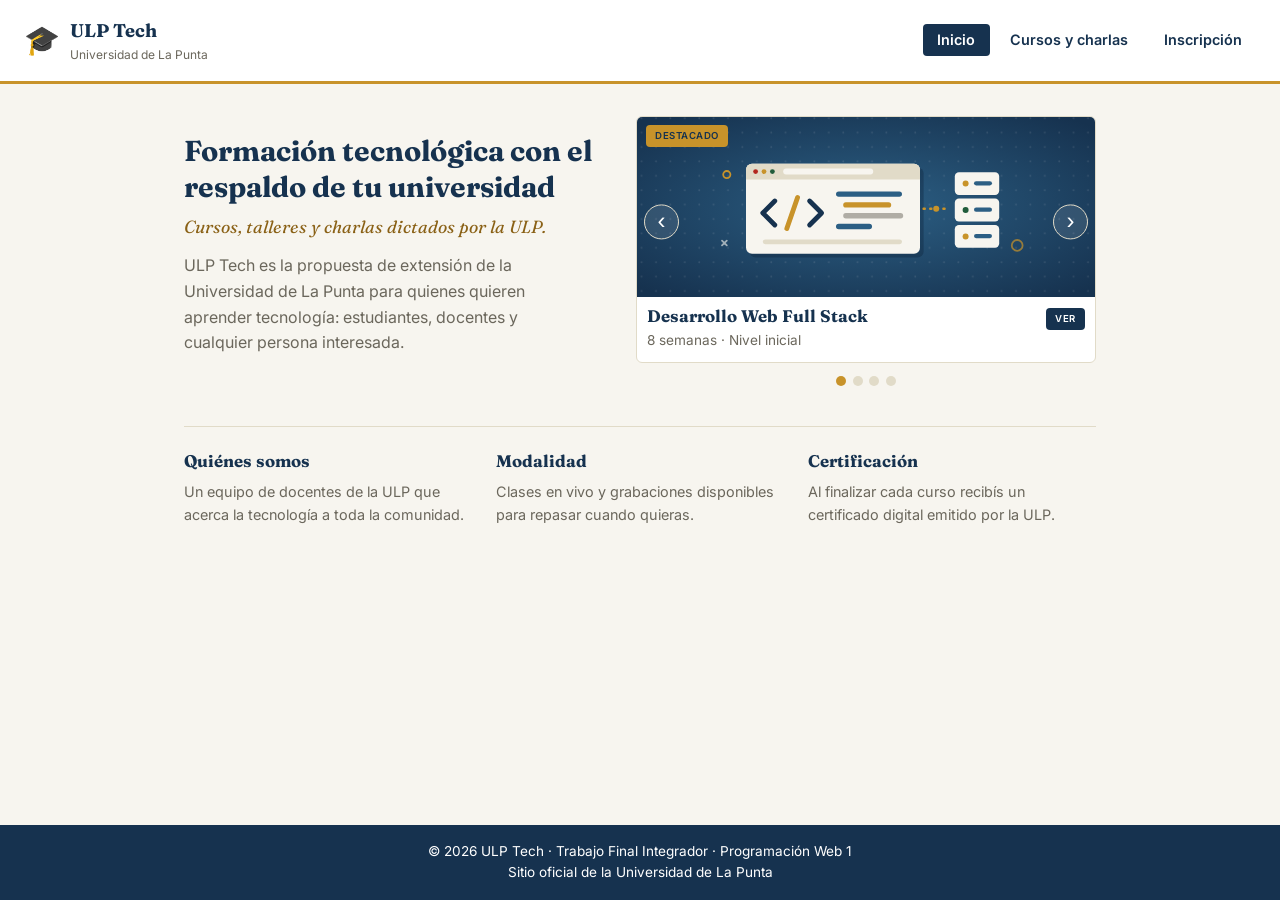
==== index.html @ 816b096e "carrusel: etiqueta dinámica" ====
<!DOCTYPE html>
<html lang="es">

<head>
    <meta charset="UTF-8">
    <meta name="viewport" content="width=device-width, initial-scale=1.0">
    <title>ULP Tech | Inicio</title>
    <link rel="preconnect" href="https://fonts.googleapis.com">
    <link rel="preconnect" href="https://fonts.gstatic.com" crossorigin>
    <link
        href="https://fonts.googleapis.com/css2?family=Fraunces:wght@500;600&family=Inter:wght@400;500;600&display=swap"
        rel="stylesheet">
    <link rel="stylesheet" href="css/estilos.css">
</head>

<body>
    <header class="encabezado">
        <a class="marca" href="index.html">
            <span class="marca-icono" aria-hidden="true">🎓</span>
            <span class="marca-texto">
                <strong>ULP Tech</strong>
                <small>Universidad de La Punta</small>
            </span>
        </a>

        <nav class="menu" aria-label="Menú principal">
            <ul>
                <li><a href="index.html" aria-current="page">Inicio</a></li>
                <li><a href="contenido.html">Cursos y charlas</a></li>
                <li><a href="contacto.html">Inscripción</a></li>
            </ul>
        </nav>
    </header>
    <main class="contenido-pagina">

        <section class="hero">
            <div class="hero-texto">
                <h1>Formación tecnológica con el respaldo de tu universidad</h1>
                <p class="eslogan">Cursos, talleres y charlas dictados por la ULP.</p>
                <p>ULP Tech es la propuesta de extensión de la Universidad de La Punta para quienes
                    quieren aprender tecnología: estudiantes, docentes y cualquier persona interesada.</p>
            </div>

            <section class="carrusel" aria-label="Cursos destacados">
                <div class="carrusel-visor">
                    <button class="carrusel-boton" id="btn-anterior" type="button"
                        aria-label="Curso anterior">‹</button>

                    <figure class="carrusel-figura">
                        <span id="carrusel-etiqueta" class="carrusel-etiqueta oculto"></span>
                        <img id="imagen-carrusel" src="img/carrusel/fullstack.svg" alt="">
                        <figcaption>
                            <div class="carrusel-cabecera">
                                <h2 id="titulo-carrusel">Desarrollo Web Full Stack</h2>
                                <a class="enlace-ver" id="enlace-ver" href="contenido.html#fullstack">VER</a>
                            </div>
                            <p id="descripcion-carrusel">8 semanas · nivel inicial</p>
                        </figcaption>
                    </figure>

                    <button class="carrusel-boton" id="btn-siguiente" type="button"
                        aria-label="Curso siguiente">›</button>
                </div>

                <!-- Los puntos indicadores los crea carrusel.js con createElement() -->
                <div class="carrusel-indicadores" id="indicadores-carrusel" aria-hidden="true"></div>
            </section>
        </section>

        <section class="tarjetas">
            <article class="tarjeta">
                <h2>Quiénes somos</h2>
                <p>Un equipo de docentes de la ULP que acerca la tecnología a toda la comunidad.</p>
            </article>
            <article class="tarjeta">
                <h2>Modalidad</h2>
                <p>Clases en vivo y grabaciones disponibles para repasar cuando quieras.</p>
            </article>
            <article class="tarjeta">
                <h2>Certificación</h2>
                <p>Al finalizar cada curso recibís un certificado digital emitido por la ULP.</p>
            </article>
        </section>

    </main>
    <footer class="pie">
        <p>© 2026 ULP Tech · Trabajo Final Integrador · Programación Web 1</p>
        <p><a href="https://www.ulp.edu.ar" target="_blank" rel="noopener">Sitio oficial de la Universidad de La
                Punta</a></p>
    </footer>
    <script src="js/carrusel.js"></script>
</body>

</html>
---- css/estilos.css ----
/* ===== 1. VARIABLES ===== */
:root {
    /* Colores */
    --azul: #16324F;
    --azul-claro: #2C5F84;
    --dorado: #C8932A;
    --dorado-claro: #d6ad5d;
    --dorado-texto: #8A6116;

    /* dorado oscuro: buen contraste para texto */
    --fondo: #F7F5EF;
    --fondo-claro: #ede9e2;
    --blanco: #FFFFFF;
    --texto: #1E1E1E;
    --texto-suave: #6B675C;
    --borde: #E1DBC8;
    --verde: #205C3B;
    --verde-claro: #EAF3EC;
    --rojo: #B3261E;

    /* Tipografías */
    --fuente-titulos: "Fraunces", Georgia, serif;
    --fuente-texto: "Inter", Arial, sans-serif;

    /* Espacios (escala) */
    --espacio-xs: 0.25rem;
    --espacio-s: 0.5rem;
    --espacio-m: 1rem;
    --espacio-l: 1.5rem;
    --espacio-xl: 2rem;

    /* Bordes */
    --radio: 6px;
    --radio-chico: 4px;
    --linea: 1px solid var(--borde);

    /* Medidas */
    --ancho-maximo: 960px;
}

/* ===== 2. RESET ===== */
* {
    margin: 0;
    padding: 0;
    box-sizing: border-box;
}

img {
    display: block;
    max-width: 100%;
}

body {
    font-family: var(--fuente-texto);
    color: var(--texto);
    background-color: var(--fondo);
    line-height: 1.6;
    min-height: 100vh;
    display: flex;
    flex-direction: column;
}

h1,
h2,
h3 {
    font-family: var(--fuente-titulos);
    color: var(--azul);
    line-height: 1.25;
    margin-bottom: 0.5rem;
}

h1 {
    font-size: 1.8rem;
}

h2 {
    font-size: 1.3rem;
}

h3 {
    font-size: 1.05rem;
}

p {
    margin-bottom: 0.75rem;
}

a {
    color: var(--azul-claro);
}

a:focus-visible,
button:focus-visible {
    outline: 3px solid var(--dorado);
    outline-offset: 2px;
}

.encabezado {
    display: flex;
    justify-content: space-between;
    align-items: center;
    flex-wrap: nowrap;
    gap: 1rem;
    padding: 1rem 1.5rem;
    background-color: var(--blanco);
    border-bottom: 3px solid var(--dorado);
}

.marca {
    display: flex;
    align-items: center;
    gap: 0.6rem;
    text-decoration: none;
}

.marca-icono {
    font-size: 1.8rem;
}

.marca-texto strong {
    display: block;
    font-family: var(--fuente-titulos);
    font-size: 1.15rem;
    color: var(--azul);
}

.marca-texto small {
    display: block;
    font-size: 0.75rem;
    color: var(--texto-suave);
}

.menu ul {
    display: flex;
    flex-wrap: wrap;
    gap: 0.4rem;
    list-style: none;
}

.menu a {
    text-decoration: none;
    padding: 0.45rem 0.9rem;
    border-radius: 4px;
    font-size: 0.9rem;
    font-weight: 600;
    color: var(--azul);
}

.menu a:hover {
    background-color: var(--fondo);
}

.menu a[aria-current="page"] {
    background-color: var(--azul);
    color: var(--blanco);
}

.pie {
    background-color: var(--azul);
    color: var(--blanco);
    text-align: center;
    padding: 1rem;
    font-size: 0.85rem;
}

.pie p {
    margin-bottom: 0;
}

.pie p a {
    text-decoration: none;
    color: var(--blanco);
}

.pie p a:hover {
    color: var(--dorado);
}

/* contenedor de la página */

.contenido-pagina {
    flex: 1;
    width: 100%;
    max-width: 960px;
    margin: 0 auto;
    padding: 2rem 1.5rem;
}

/* pagina de inicio */
.hero {
    display: flex;
    flex-wrap: wrap;
    align-items: center;
    gap: 2rem;
}

.hero-texto {
    flex: 1 1 260px;
    /* 1 se puede achicar 1 se puede agrandar - 260px de maximo */
}

.hero-texto p {
    color: var(--texto-suave);
    max-width: 40ch;
}

.hero-texto .eslogan {
    font-family: var(--fuente-titulos);
    font-style: italic;
    font-size: 1.1rem;
    color: var(--dorado-texto);
}

.carrusel {
    flex: 1 1 300px;
}

.carrusel-visor {
    display: flex;
    align-items: center;
    gap: 0.5rem;
    position: relative;
}

.carrusel-figura {
    flex: 1;
    min-width: 0;
    background-color: var(--blanco);
    border: 1px solid var(--borde);
    border-radius: 6px;
    overflow: hidden;
}

.carrusel-cabecera {
    display: flex;
    justify-content: space-between;
    align-items: baseline;
    gap: 0.5rem;
}

.oculto {
    display: none;
}

.carrusel-etiqueta {
    position: absolute;
    top: 0.6rem;
    left: 0.6rem;
    z-index: 1;
    color: var(--azul);
    background-color: var(--dorado);
    padding: 0.2rem 0.6rem;
    border-radius: 4px;
    font-size: 0.6rem;
    font-weight: 600;
    text-transform: uppercase;
    letter-spacing: 0.05em;
    white-space: nowrap;
}

.carrusel-figura img {
    width: 100%;
    height: 180px;
    object-fit: cover;
}

.carrusel-figura figcaption {
    padding: 0.6rem;
}

.carrusel-figura h2 {
    font-size: 1.05rem;
    margin-bottom: 0.2rem;
}

.carrusel-figura p {
    font-size: 0.85rem;
    color: var(--texto-suave);
    margin-bottom: 0;
}

.carrusel-boton {
    width: 2.2rem;
    height: 2.2rem;
    border: 1px solid var(--borde);
    border-radius: 50%;
    background-color: rgba(255, 255, 255, 0.1);
    color: var(--blanco);
    font-size: 1.5rem;
    line-height: 1;
    cursor: pointer;
    flex-shrink: 0;
    position: absolute;
    transform: translateY(-50%);
    z-index: 1;
}

#btn-anterior {
    left: 0.5rem;
}

#btn-siguiente {
    right: 0.5rem;
}

.carrusel-boton:hover {
    background-color: rgba(22, 50, 79, 0.8);
    color: var(--blanco);
}

.carrusel-indicadores {
    display: flex;
    justify-content: center;
    gap: 0.4rem;
    margin-top: 0.8rem;
}

.punto {
    width: 10px;
    height: 10px;
    border-radius: 50%;
    background-color: var(--borde);
}

.punto.activo {
    background-color: var(--dorado);
}

.tarjetas {
    display: flex;
    flex-wrap: wrap;
    gap: 1.5rem;
    margin-top: 2.5rem;
    padding-top: 1.5rem;
    border-top: 1px solid var(--borde);
}

.tarjeta {
    flex: 1 1 200px;
}

.tarjeta h2 {
    font-size: 1.05rem;
}

.tarjeta p {
    font-size: 0.9rem;
    color: var(--texto-suave);
}

/* PAGINA CURSOS Y CHARLAS - TRES COLUMNAS CON FLEXBOX */

.columnas {
    display: flex;
    flex-wrap: wrap;
    align-items: flex-start;
    gap: 1.2rem;
    margin-top: 1rem;
}

/* LA COLUMNA DE CURSOS CRECE EL DOBLE QUE LA DE INFO */

.columna-cursos {
    flex: 2 1 220px;
}

.columna-charlas {
    flex: 1.5 1 200px;
}

.columna-info {
    flex: 1 1 180px;
    background-color: var(--blanco);
    border: 1px solid var(--borde);
    border-radius: 6px;
    padding: 1rem;
}

.columna h2 {
    font-size: 1.15rem;
}

.columna-info h2 {
    font-size: 1.15rem;
    padding-bottom: 0.3rem;
    border-bottom: 1px solid var(--borde);
}

.columna-info ul {
    padding-left: 1rem;
    font-size: 0.9rem;
    padding-bottom: 0.8rem;
    color: var(--texto-suave);
}

.columna-info p {
    font-size: 0.9rem;
    color: var(--texto-suave);
}

.tarjeta-mini {
    background-color: var(--blanco);
    border: 1px solid var(--borde);
    border-radius: 6px;
    padding: 0.8rem 1rem;
    margin-bottom: 0.8rem;
}

.tarjeta-mini .etiqueta {
    font-size: 0.72rem;
    font-weight: 600;
    color: var(--dorado-texto);
    text-transform: uppercase;
    letter-spacing: 0.05em;
    margin-bottom: 0.2rem;
}

.tarjeta-mini h3 {
    margin-bottom: 0.2rem;
}

.tarjeta-mini p {
    font-size: 0.9rem;
    color: var(--texto-suave);
    margin-bottom: 0;
}

.tarjeta-mini:target {
    border-color: var(--dorado);
    box-shadow: 0 0 0 1.5px var(--dorado);
    background-color: var(--fondo-claro);
}

.enlace-ver {
    text-decoration: none;
    color: var(--blanco);
    background-color: var(--azul);
    padding: 0.2rem 0.6rem;
    border-radius: 4px;
    font-size: 0.6rem;
    font-weight: 600;
    text-transform: uppercase;
    letter-spacing: 0.05em;
    white-space: nowrap;
}

.enlace-ver:hover {
    background-color: var(--azul-claro);
}

.agenda {
    margin-top: 2rem;
    overflow-x: auto;
}

.agenda table {
    width: 100%;
    border-collapse: collapse;
    background-color: var(--blanco);
    border: 1px solid var(--borde);
    font-size: 0.9rem;
}

.agenda th,
.agenda td {
    padding: 0.7rem 1rem;
    text-align: left;
}

.agenda thead th {
    background-color: var(--azul);
    color: var(--blanco);
    font-weight: 600;
}

.agenda tbody tr:nth-child(even) {
    background-color: var(--fondo);
}


/* FORMULARIO DE INSCRIPCIONES */



.contenedor-formulario {
    max-width: 420px;
    margin: 0 auto;
}

.contenedor-formulario h1 {
    margin-bottom: 2rem;
    text-align: center;
}

.campo {
    margin-bottom: 1rem;
}

.campo label {
    display: block;
    font-size: 0.9rem;
    font-weight: 600;
    color: var(--azul);
    margin-bottom: 0.3rem;
}

.campo input,
.campo textarea,
.campo select {
    width: 100%;
    padding: 0.55rem 0.7rem;
    border: 1px solid var(--borde);
    border-radius: 4px;
    background-color: var(--blanco);
    font-family: inherit;
    font-size: 1rem;
    color: inherit;
}

.campo textarea {
    resize: vertical;
}

.campo input:focus,
.campo textarea:focus,
.campo select:focus {
    outline: none;
    border-color: var(--azul-claro);
    box-shadow: 0 0 0 3px rgba(44, 95, 132, 0.25);
}

.campo .campo-invalido {
    border-color: var(--rojo);
}

.mensaje-error {
    display: block;
    min-height: 1.2em;
    margin-top: 0.25rem;
    font-size: 0.8rem;
    color: var(--rojo);
}

.boton {
    padding: 0.65rem 1.4rem;
    border: none;
    border-radius: 4px;
    background-color: var(--azul);
    color: var(--blanco);
    font-family: inherit;
    font-size: 0.95rem;
    font-weight: 600;
    cursor: pointer;
}

#form-contacto .boton {
    display: block;
    margin-left: auto;
}
.boton:hover{
    background-color: var(--azul-claro);
}

.confirmacion{
    margin-top: 1.5rem;
    padding: 1rem 1.2rem;
    background-color: var(--verde-claro);
    border: 1px solid var(--verde);
    border-radius: 6px;
    color: var(--verde);
}
.confirmacion h2{
    font-size: 1.05rem;
    color: var(--verde);
}
.confirmacion ul{
    list-style: none;
    font-size: 0.9rem;
}
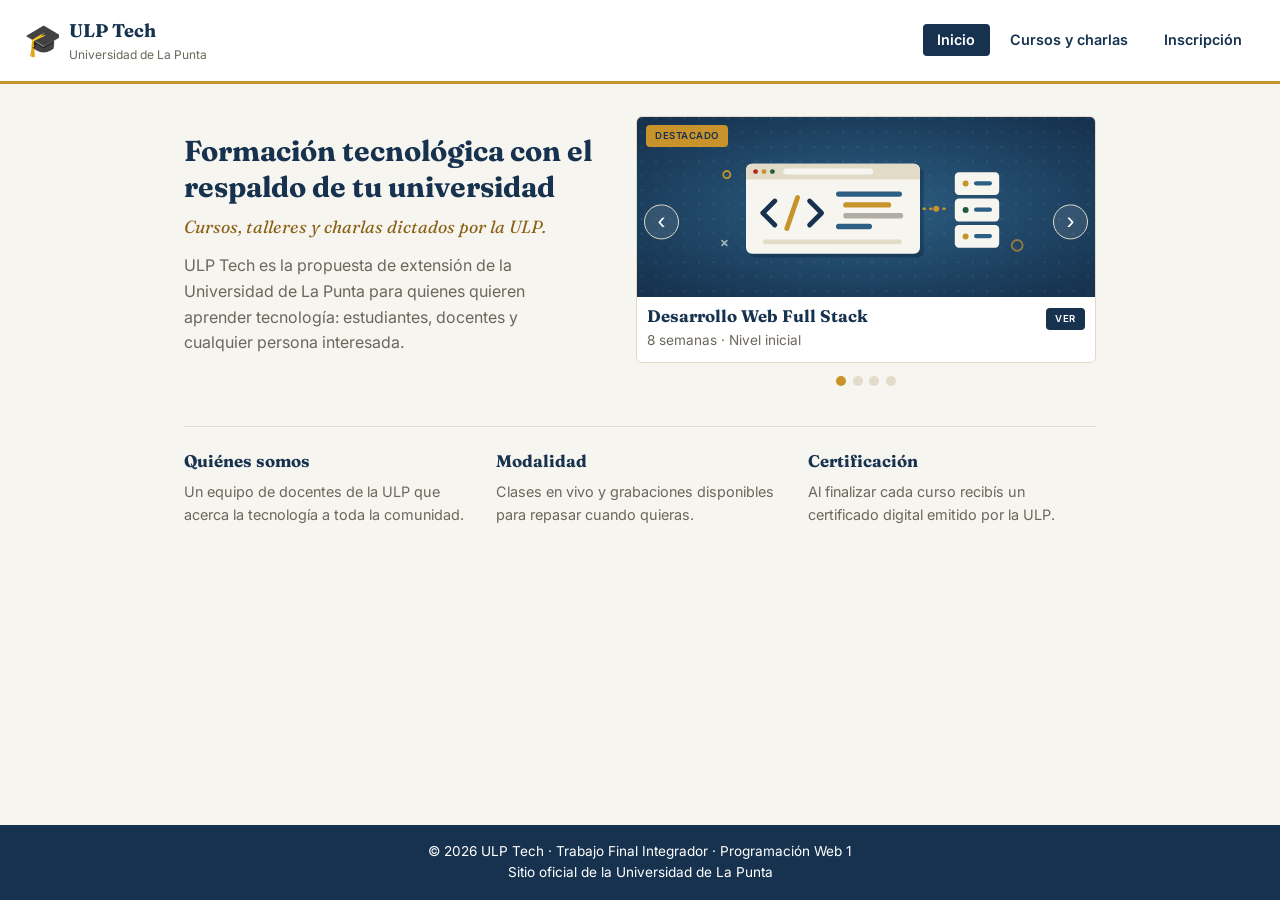
==== commit 014a5011: "favicon y logo con el mismo SVG: elimina error 404 en consola" ====
--- a/index.html
+++ b/index.html
@@ -11,19 +11,25 @@
         href="https://fonts.googleapis.com/css2?family=Fraunces:wght@500;600&family=Inter:wght@400;500;600&display=swap"
         rel="stylesheet">
     <link rel="stylesheet" href="css/estilos.css">
+    <link rel="icon" href="img/favicon.svg" type="image/svg+xml">
 </head>
 
 <body>
     <header class="encabezado">
         <a class="marca" href="index.html">
-            <span class="marca-icono" aria-hidden="true">🎓</span>
+            <img class="marca-icono" src="img/favicon.svg" alt="">
             <span class="marca-texto">
                 <strong>ULP Tech</strong>
                 <small>Universidad de La Punta</small>
             </span>
         </a>
 
-        <nav class="menu" aria-label="Menú principal">
+        <button class="menu-boton" id="menu-boton" type="button" aria-label="Abrir menú" aria-expanded="false"
+            aria-controls="menu-principal">
+            ☰
+        </button>
+
+        <nav class="menu" id="menu-principal" aria-label="Menú principal">
             <ul>
                 <li><a href="index.html" aria-current="page">Inicio</a></li>
                 <li><a href="contenido.html">Cursos y charlas</a></li>
@@ -89,6 +95,7 @@
                 Punta</a></p>
     </footer>
     <script src="js/carrusel.js"></script>
+    <script src="js/menu.js"></script>
 </body>
 
 </html>
--- a/css/estilos.css
+++ b/css/estilos.css
@@ -114,7 +114,8 @@
 }
 
 .marca-icono {
-    font-size: 1.8rem;
+    width: 2.2rem;
+    height: 2.2rem;
 }
 
 .marca-texto strong {
@@ -557,11 +558,12 @@
     display: block;
     margin-left: auto;
 }
-.boton:hover{
+
+.boton:hover {
     background-color: var(--azul-claro);
 }
 
-.confirmacion{
+.confirmacion {
     margin-top: 1.5rem;
     padding: 1rem 1.2rem;
     background-color: var(--verde-claro);
@@ -569,11 +571,115 @@
     border-radius: 6px;
     color: var(--verde);
 }
-.confirmacion h2{
+
+.confirmacion h2 {
     font-size: 1.05rem;
     color: var(--verde);
 }
-.confirmacion ul{
+
+.confirmacion ul {
     list-style: none;
     font-size: 0.9rem;
+}
+
+.menu-boton {
+    display: none;
+}
+
+@media (max-width: 600px) {
+    .encabezado {
+        flex-wrap: wrap;
+        padding: 1rem;
+    }
+
+    .menu-boton {
+        display: block;
+        margin-left: auto;
+        padding: 0.3rem 0.6rem;
+        border: 1px solid var(--borde);
+        border-radius: 4px;
+        background-color: var(--blanco);
+        color: var(--azul);
+        font-size: 1.8rem;
+        line-height: 1;
+        cursor: pointer;
+    }
+
+    .menu {
+        display: none;
+        width: 100%;
+        margin-top: var(--espacio-m);
+    }
+
+    .menu.abierto {
+        display: block;
+    }
+
+    .menu ul {
+        flex-direction: column;
+        gap: 0.5rem;
+    }
+
+    .menu a {
+        display: block;
+        padding: 0.7rem;
+        text-align: center;
+        background-color: var(--fondo);
+        border: var(--linea);
+        border-radius: var(--radio);
+    }
+
+    .agenda thead {
+        display: none;
+    }
+
+    .agenda table,
+    .agenda tbody,
+    .agenda tr,
+    .agenda td {
+        display: block;
+        width: 100%;
+    }
+
+    .agenda table {
+        border: none;
+        background-color: transparent;
+    }
+
+    .agenda tr {
+        margin-bottom: var(--espacio-m);
+        border: var(--linea);
+        border-radius: var(--radio);
+        background-color: var(--blanco);
+        overflow: hidden;
+    }
+
+    .agenda td {
+        display: flex;
+        justify-content: space-between;
+        gap: var(--espacio-m);
+        padding: 0.6rem 1rem;
+        border-bottom: var(--linea);
+    }
+
+    .agenda td:last-child {
+        border-bottom: none;
+    }
+
+    .agenda td::before {
+        content: attr(data-label);
+        font-weight: 600;
+        color: var(--azul);
+    }
+
+    .agenda td:first-child {
+        background-color: var(--azul);
+        color: var(--blanco);
+        font-family: var(--fuente-titulos);
+        font-size: 1rem;
+    }
+
+    .agenda td:first-child::before {
+        content: none;
+    }
 }
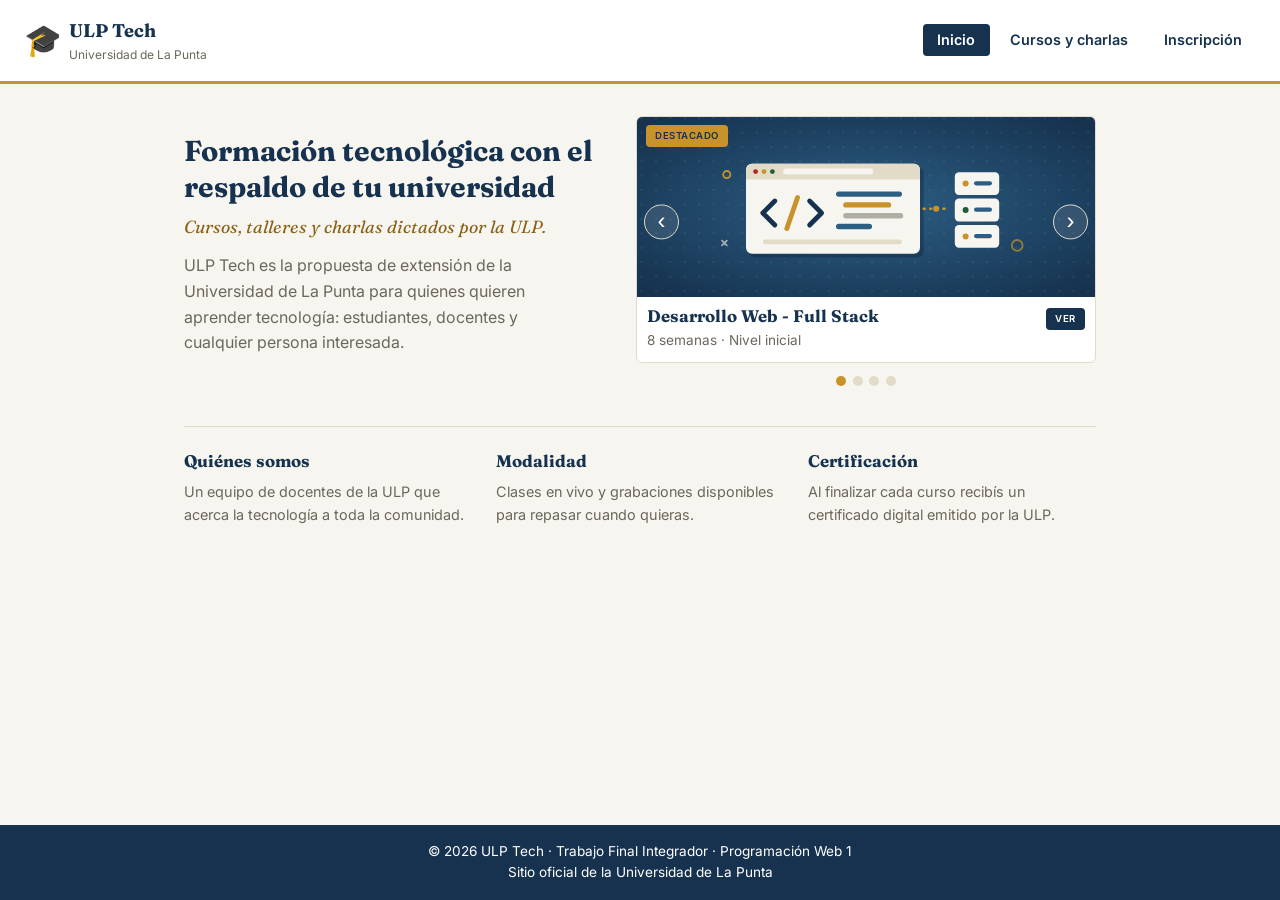
==== commit 8c6c63ba: "unificación de nombres de cursos y alt del carrusel" ====
--- a/index.html
+++ b/index.html
@@ -54,13 +54,14 @@
 
                     <figure class="carrusel-figura">
                         <span id="carrusel-etiqueta" class="carrusel-etiqueta oculto"></span>
-                        <img id="imagen-carrusel" src="img/carrusel/fullstack.svg" alt="">
+                        <img id="imagen-carrusel" src="img/carrusel/fullstack.svg"
+                            alt="Imagen sobre curso de Desarrollo Web - Full Stack">
                         <figcaption>
                             <div class="carrusel-cabecera">
-                                <h2 id="titulo-carrusel">Desarrollo Web Full Stack</h2>
+                                <h2 id="titulo-carrusel">Desarrollo Web - Full Stack</h2>
                                 <a class="enlace-ver" id="enlace-ver" href="contenido.html#fullstack">VER</a>
                             </div>
-                            <p id="descripcion-carrusel">8 semanas · nivel inicial</p>
+                            <p id="descripcion-carrusel">8 semanas · Nivel inicial</p>
                         </figcaption>
                     </figure>
 
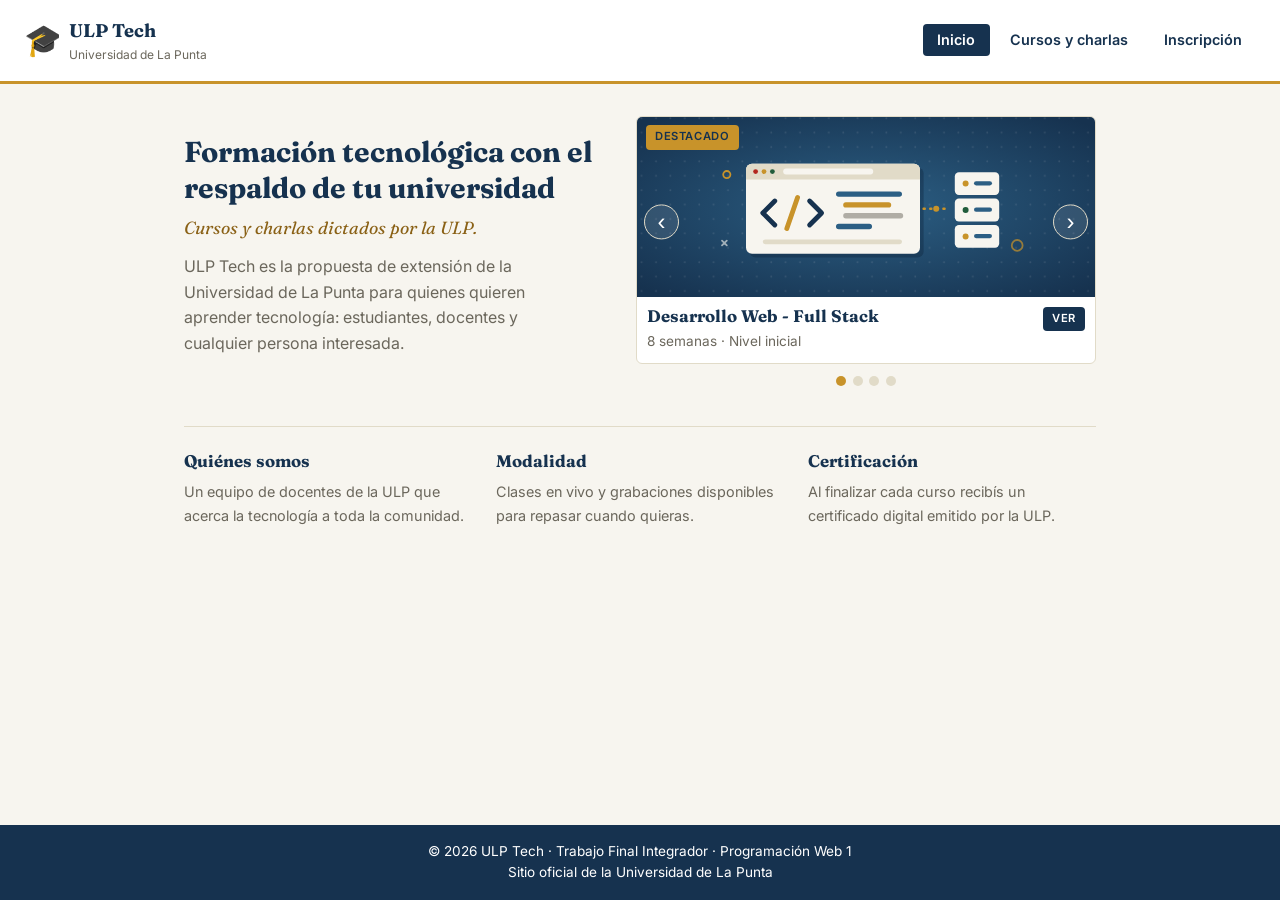
==== commit 0edac20e: "correcciones finales: optgroup, limpieza de espacios, nombres unificados, agenda, CSS sin código sin" ====
--- a/index.html
+++ b/index.html
@@ -42,7 +42,7 @@
         <section class="hero">
             <div class="hero-texto">
                 <h1>Formación tecnológica con el respaldo de tu universidad</h1>
-                <p class="eslogan">Cursos, talleres y charlas dictados por la ULP.</p>
+                <p class="eslogan">Cursos y charlas dictados por la ULP.</p>
                 <p>ULP Tech es la propuesta de extensión de la Universidad de La Punta para quienes
                     quieren aprender tecnología: estudiantes, docentes y cualquier persona interesada.</p>
             </div>
--- a/css/estilos.css
+++ b/css/estilos.css
@@ -4,10 +4,7 @@
     --azul: #16324F;
     --azul-claro: #2C5F84;
     --dorado: #C8932A;
-    --dorado-claro: #d6ad5d;
     --dorado-texto: #8A6116;
-
-    /* dorado oscuro: buen contraste para texto */
     --fondo: #F7F5EF;
     --fondo-claro: #ede9e2;
     --blanco: #FFFFFF;
@@ -22,16 +19,11 @@
     --fuente-titulos: "Fraunces", Georgia, serif;
     --fuente-texto: "Inter", Arial, sans-serif;
 
-    /* Espacios (escala) */
-    --espacio-xs: 0.25rem;
-    --espacio-s: 0.5rem;
+    /* Espacio */
     --espacio-m: 1rem;
-    --espacio-l: 1.5rem;
-    --espacio-xl: 2rem;
 
     /* Bordes */
     --radio: 6px;
-    --radio-chico: 4px;
     --linea: 1px solid var(--borde);
 
     /* Medidas */
@@ -182,7 +174,7 @@
 .contenido-pagina {
     flex: 1;
     width: 100%;
-    max-width: 960px;
+    max-width: var(--ancho-maximo);
     margin: 0 auto;
     padding: 2rem 1.5rem;
 }
@@ -197,7 +189,7 @@
 
 .hero-texto {
     flex: 1 1 260px;
-    /* 1 se puede achicar 1 se puede agrandar - 260px de maximo */
+    /* crece, se achica y parte de un ancho base de 260px */
 }
 
 .hero-texto p {
@@ -252,7 +244,7 @@
     background-color: var(--dorado);
     padding: 0.2rem 0.6rem;
     border-radius: 4px;
-    font-size: 0.6rem;
+    font-size: 0.7rem;
     font-weight: 600;
     text-transform: uppercase;
     letter-spacing: 0.05em;
@@ -405,6 +397,11 @@
     border-radius: 6px;
     padding: 0.8rem 1rem;
     margin-bottom: 0.8rem;
+    cursor: pointer;
+}
+
+.tarjeta-mini:hover {
+    border-color: var(--azul-claro);
 }
 
 .tarjeta-mini .etiqueta {
@@ -438,7 +435,7 @@
     background-color: var(--azul);
     padding: 0.2rem 0.6rem;
     border-radius: 4px;
-    font-size: 0.6rem;
+    font-size: 0.7rem;
     font-weight: 600;
     text-transform: uppercase;
     letter-spacing: 0.05em;
